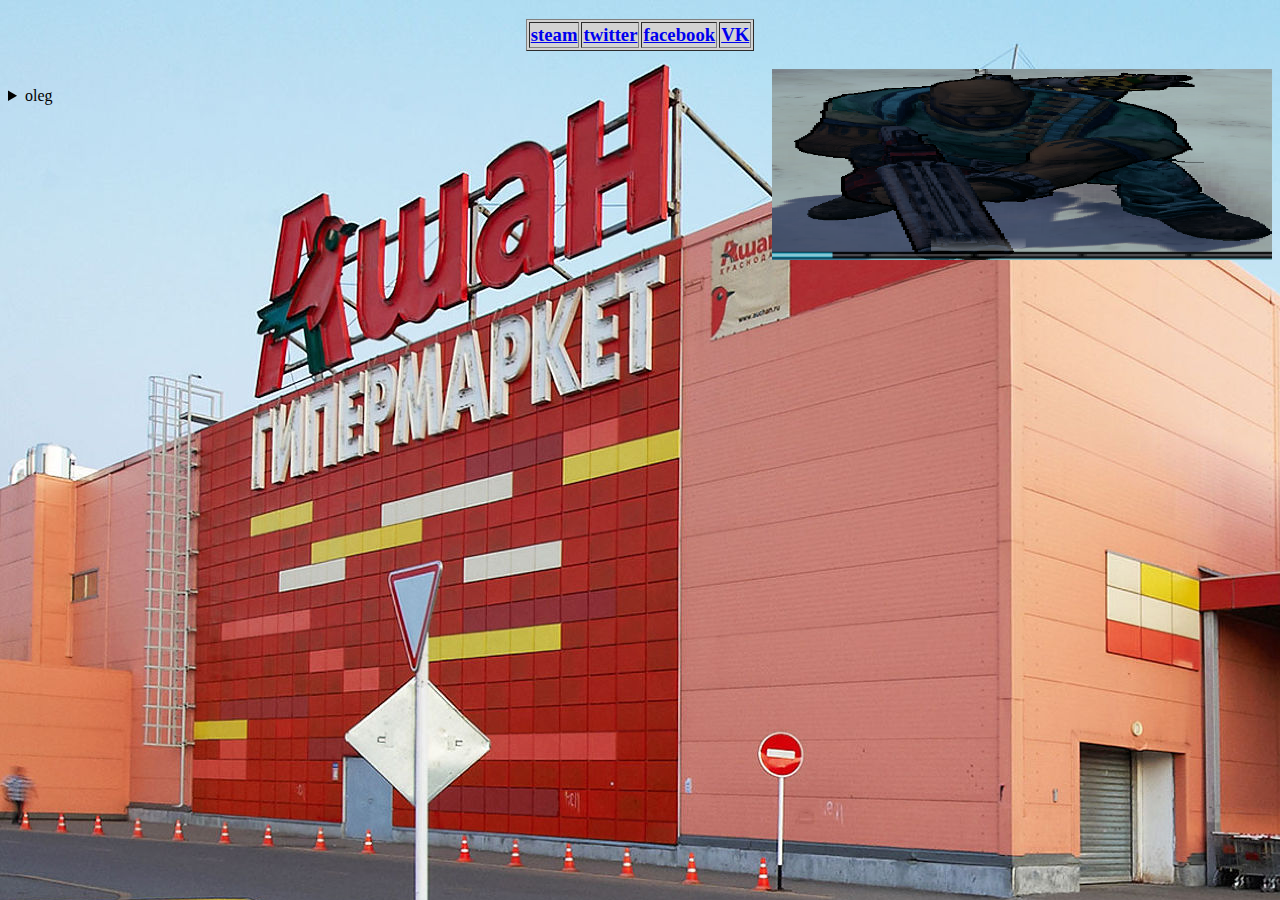
==== index.html @ e722ad3e "Update index.html" ====
<!DOCTYPE html>
<html>

<head>
<meta charset="UTF-8"/>
<title>glinium</title>
<link href="coc.css" rel="stylesheet" type="text/css"/>
</head>

<body background="gr.jpg">

<div align="center">
	<h3><table border="1" bgcolor="#D3D3D3">
	<tr>
	<td><a href="https://steamcommunity.com/id/pezdezh/">steam</a></td>
	<td><a href="https://twitter.com/piwa89962035">twitter</a></td>
	<td><a href="https://www.youtube.com/watch?v=dQw4w9WgXcQ">facebook</a></td>
	<td><a href="https://vk.com/pezdezh">VK</a></td>
	</tr>
	</table></h3>

<a href="https://www.youtube.com/watch?v=ggqNXShHyxc" border="0"><img src="gnomel`e.png" width="500" align="right"/></a>
<img src:"pido.jpg" id="lol"/>
</div>
<div align="left">
	<details>
	<summary>oleg</summary>
	lox
	<p><input type="button" value="yebatb olega po sheke"/></p>
	</details>
</div>
</body>

</html>
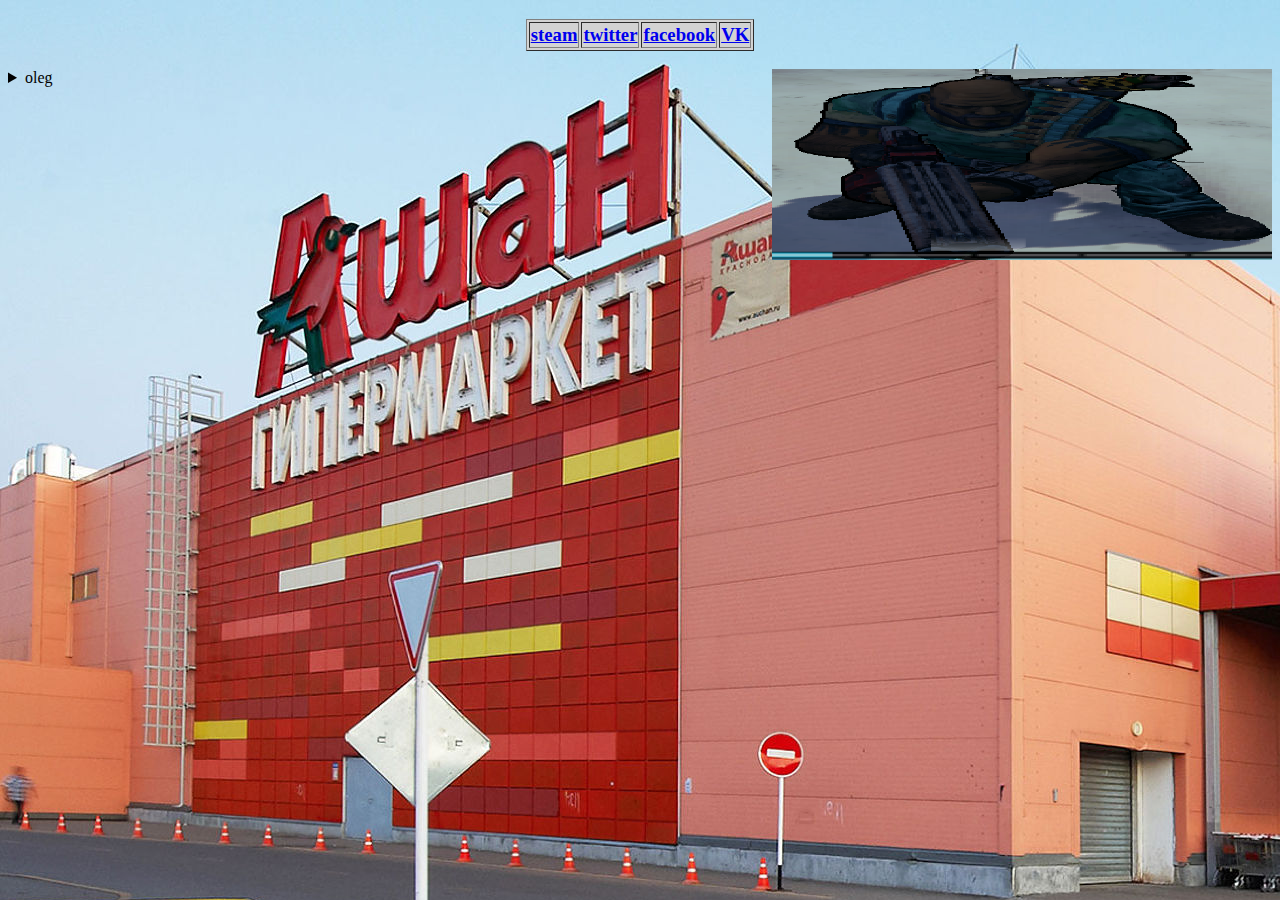
==== commit a54d143a: "Update index.html" ====
--- a/index.html
+++ b/index.html
@@ -20,7 +20,7 @@
 	</table></h3>
 
 <a href="https://www.youtube.com/watch?v=ggqNXShHyxc" border="0"><img src="gnomel`e.png" width="500" align="right"/></a>
-<img src:"pido.jpg" id="lol"/>
+<img src:"pido.jpg" id="lol" align="right"/>
 </div>
 <div align="left">
 	<details>
--- a/coc.css
+++ b/coc.css
@@ -0,0 +1,10 @@
+#lol{
+opacity:0;
+align:bottom-right;
+}
+#lol:hover{
+opacity:1;
+transformation:rotate(180deg);
+transformation:rotate(360deg);
+transition:2s all;
+}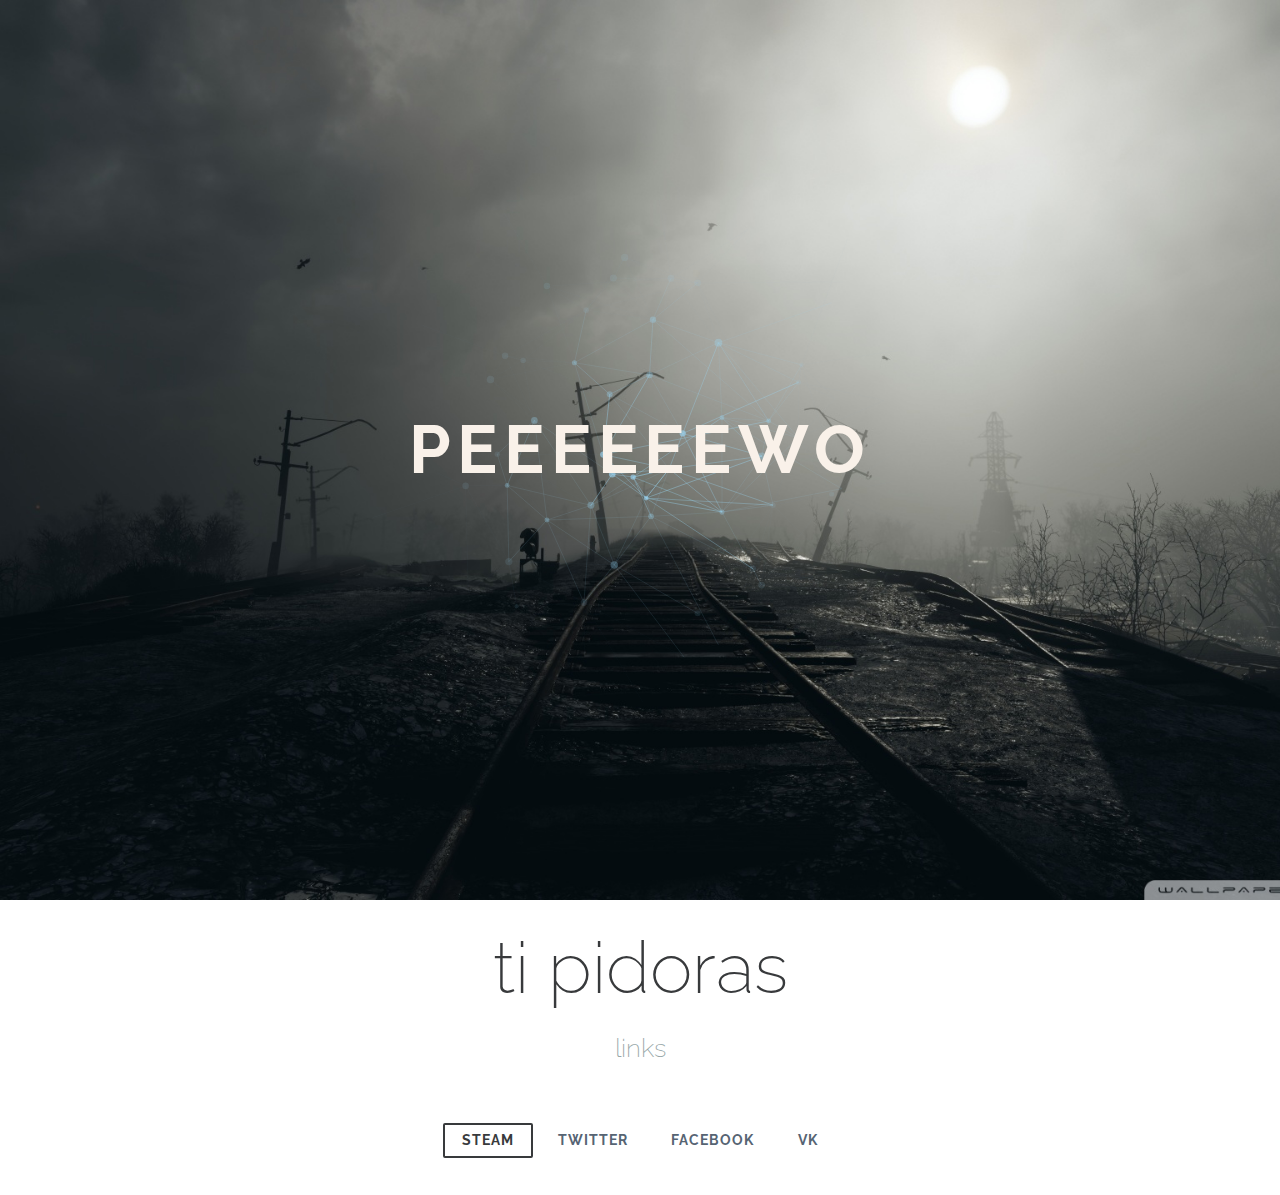
==== commit 9738399a: "Add files via upload" ====
--- a/index.html
+++ b/index.html
@@ -1,34 +1,39 @@
-<!DOCTYPE html>
-<html>
-
-<head>
-<meta charset="UTF-8"/>
-<title>glinium</title>
-<link href="coc.css" rel="stylesheet" type="text/css"/>
-</head>
-
-<body background="gr.jpg">
-
-<div align="center">
-	<h3><table border="1" bgcolor="#D3D3D3">
-	<tr>
-	<td><a href="https://steamcommunity.com/id/pezdezh/">steam</a></td>
-	<td><a href="https://twitter.com/piwa89962035">twitter</a></td>
-	<td><a href="https://www.youtube.com/watch?v=dQw4w9WgXcQ">facebook</a></td>
-	<td><a href="https://vk.com/pezdezh">VK</a></td>
-	</tr>
-	</table></h3>
-
-<a href="https://www.youtube.com/watch?v=ggqNXShHyxc" border="0"><img src="gnomel`e.png" width="500" align="right"/></a>
-<img src:"pido.jpg" id="lol" align="right"/>
-</div>
-<div align="left">
-	<details>
-	<summary>oleg</summary>
-	lox
-	<p><input type="button" value="yebatb olega po sheke"/></p>
-	</details>
-</div>
-</body>
-
-</html>
+<!DOCTYPE html>
+<html lang="en" class="no-js">
+	<head>
+<meta charset="UTF-8" />
+<title>glinium</title>
+<link rel="stylesheet" type="text/css" href="css/normalize.css" />
+<link rel="stylesheet" type="text/css" href="css/demo.css" />
+<link rel="stylesheet" type="text/css" href="css/component.css" />
+<link href='http://fonts.googleapis.com/css?family=Raleway:200,400,800' rel='stylesheet' type='text/css'>
+<script src="http://html5shiv.googlecode.com/svn/trunk/html5.js"></script>	
+	</head>
+	
+	<body>
+<div class="container demo-1">
+<div class="content">
+<div id="large-header" class="large-header">
+<canvas id="demo-canvas"></canvas>
+<h1 class="main-title">peeeeeewo</h1>
+</div>
+
+<div class="codrops-header">
+<h1>ti pidoras<span>links</span></h1>
+<nav class="codrops-demos">
+<a class="current-demo" href="https://steamcommunity.com/id/pezdezh/">steam</a>
+<a href="https://twitter.com/piwa89962035">twitter</a>
+<a href="https://www.youtube.com/watch?v=dQw4w9WgXcQ">facebook</a>
+<a href="https://vk.com/pezdezh">VK</a>
+</nav>
+</div>
+</div>
+			
+</div>
+<script src="js/TweenLite.min.js"></script>
+<script src="js/EasePack.min.js"></script>
+<script src="js/rAF.js"></script>
+<script src="js/demo-1.js"></script>
+<img href="gnom.png/>
+	</body>
+</html>--- a/css/demo.css
+++ b/css/demo.css
@@ -0,0 +1,195 @@
+@font-face {
+	font-weight: normal;
+	font-style: normal;
+	font-family: 'codropsicons';
+	src:url('../fonts/codropsicons/codropsicons.eot');
+	src:url('../fonts/codropsicons/codropsicons.eot?#iefix') format('embedded-opentype'),
+		url('../fonts/codropsicons/codropsicons.woff') format('woff'),
+		url('../fonts/codropsicons/codropsicons.ttf') format('truetype'),
+		url('../fonts/codropsicons/codropsicons.svg#codropsicons') format('svg');
+}
+
+*, *:after, *:before { -webkit-box-sizing: border-box; box-sizing: border-box; }
+.clearfix:before, .clearfix:after { content: ''; display: table; }
+.clearfix:after { clear: both; }
+
+body {
+	background: #fff;
+	color: #383a3c;
+	font-weight: 400;
+	font-size: 1em;
+	line-height: 1.25;
+	font-family: 'Raleway', Calibri, Arial, sans-serif;
+}
+
+a, button {
+	outline: none;
+}
+
+a {
+	color: #566473;
+	text-decoration: none;
+}
+
+a:hover, a:focus {
+	color: #34495e;
+}
+
+section {
+	padding: 1em;
+	text-align: center;
+}
+
+p.ref {
+	text-align: center;
+	padding: 2em 1em;
+}
+
+/* Header */
+.codrops-header {
+	margin: 0 auto;
+	padding: 2em;
+	text-align: center;
+	max-width: 900px;
+}
+
+.codrops-header h1 {
+	margin: 0;
+	font-size: 4.5em;
+	line-height: 1;
+	font-weight: 200;
+}
+
+.codrops-header h1 span {
+	display: block;
+	padding: 1em 0 1.5em;
+	font-size: 36%;
+	color: #95a5a6;
+	line-height: 1.4;
+}
+
+/* To Navigation Style */
+.codrops-top {
+	width: 100%;
+	text-transform: uppercase;
+	font-weight: 700;
+	font-size: 0.69em;
+	text-align: center;
+	padding: 3em 0;
+}
+
+.codrops-top a {
+	display: inline-block;
+	padding: 1.5em;
+	text-decoration: none;
+	letter-spacing: 1px;
+}
+
+.codrops-icon:before {
+	margin: 0 4px;
+	text-transform: none;
+	font-weight: normal;
+	font-style: normal;
+	font-variant: normal;
+	font-family: 'codropsicons';
+	line-height: 1;
+	speak: none;
+	-webkit-font-smoothing: antialiased;
+}
+
+.codrops-icon-drop:before {
+	content: "\e001";
+}
+
+.codrops-icon-prev:before {
+	content: "\e004";
+}
+
+/* Demo Buttons Style */
+.codrops-demos {
+	padding-top: 1em;
+	font-size: 0.8em;
+}
+
+.codrops-demos a {
+	display: inline-block;
+	margin: 0.35em 0.1em;
+	padding: 0.5em 1.2em;
+	outline: none;
+	text-decoration: none;
+	text-transform: uppercase;
+	letter-spacing: 1px;
+	font-weight: 700;
+	border-radius: 2px;
+	font-size: 110%;
+	border: 2px solid transparent;
+}
+
+.codrops-demos a:hover,
+.codrops-demos a.current-demo {
+	border-color: #383a3c;
+}
+
+.codrops-demos h3 {
+	margin: 0;
+	padding: 1em 0 0.5em 0;
+	font-size: 0.9em;
+	float: left;
+	min-width: 90px;
+	clear: left;
+}
+
+.codrops-demos div:not(:first-child) h3 {
+	padding-top: 2em;
+}
+
+.codrops-demos a:hover,
+.codrops-demos a.current-demo {
+	color: inherit;
+	border-color: initial;
+}
+
+/* Related demos */
+.related {
+	padding: 10em 0;
+}
+
+.related p {
+	font-size: 1.5em;
+}
+
+.related > a {
+	display: inline-block;
+	text-align: center;
+	margin: 20px 10px;
+	padding: 25px;
+	vertical-align: middle;
+}
+
+.related a img {
+	max-width: 100%;
+	opacity: 0.8;
+	border-radius: 10px;
+}
+
+.related a:hover img,
+.related a:active img {
+	opacity: 1;
+}
+
+.related a h3 {
+	margin: 0;
+	min-height: 63px;
+	padding: 0.5em 0 0.3em;
+	max-width: 300px;
+	text-align: center;
+	font-weight: 400;
+	font-size: 1em;
+}
+
+@media screen and (max-width: 40em) {
+
+	.codrops-header h1 {
+		font-size: 2.5em;
+	}
+}--- a/css/component.css
+++ b/css/component.css
@@ -0,0 +1,102 @@
+/* Header */
+.large-header {
+	position: relative;
+	width: 100%;
+	background: #333;
+	overflow: hidden;
+	background-size: cover;
+	background-position: center center;
+	z-index: 1;
+}
+
+.demo-1 .large-header {
+	background-image: url('../img/demo-1-bg.jpg');
+}
+
+.demo-2 .large-header {
+	background-image: url('../img/demo-2-bg.jpg');
+	background-position: center bottom;
+}
+
+.demo-3 .large-header {
+	background: #7f8c8d;
+}
+
+.demo-4 .large-header {
+	background: #f9f1e9;
+}
+
+.main-title {
+	position: absolute;
+	margin: 0;
+	padding: 0;
+	color: #f9f1e9;
+	text-align: center;
+	top: 50%;
+	left: 50%;
+	-webkit-transform: translate3d(-50%,-50%,0);
+	transform: translate3d(-50%,-50%,0);
+}
+
+.demo-1 .main-title, 
+.demo-3 .main-title {
+	text-transform: uppercase;
+	font-size: 4.2em;
+	letter-spacing: 0.1em;
+}
+
+.demo-2 .main-title {
+	font-family: 'Clicker Script', cursive;
+	font-weight: normal;
+	font-size: 8em;
+	padding-left: 10px;
+	text-shadow: 2px 2px 4px rgba(0,0,0,0.4);
+}
+
+.demo-2 .main-title::before {
+	content: '';
+	width: 20vw;
+	height: 20vw;
+	min-width: 3.5em;
+	min-height: 3.5em;
+	background: url(../img/deco.svg) no-repeat center center;
+	background-size: cover;
+	position: absolute;
+	top: 50%;
+	left: 50%;
+	border-radius: 50%;
+	z-index: -1;
+	-webkit-transform: translate3d(-50%,-50%,0);
+	transform: translate3d(-50%,-50%,0);
+}
+
+.demo-3 .main-title {
+	padding: 10px 40px;
+	border: 10px double #f9f1e9;
+	text-transform: uppercase;
+	font-family: Londrina Outline, sans-serif;
+}
+
+.demo-4 .main-title {
+	font-size: 6em;
+	font-weight: 300;
+	padding: 10px 30px;
+	text-transform: uppercase;
+	color: #222;
+}
+
+.main-title .thin {
+	font-weight: 200;
+}
+
+@media only screen and (max-width : 768px) {
+	.demo-1 .main-title, 
+	.demo-3 .main-title,
+	.demo-4 .main-title {
+		font-size: 3em;
+	}
+
+	.demo-2 .main-title {
+		font-size: 4em;
+	}
+}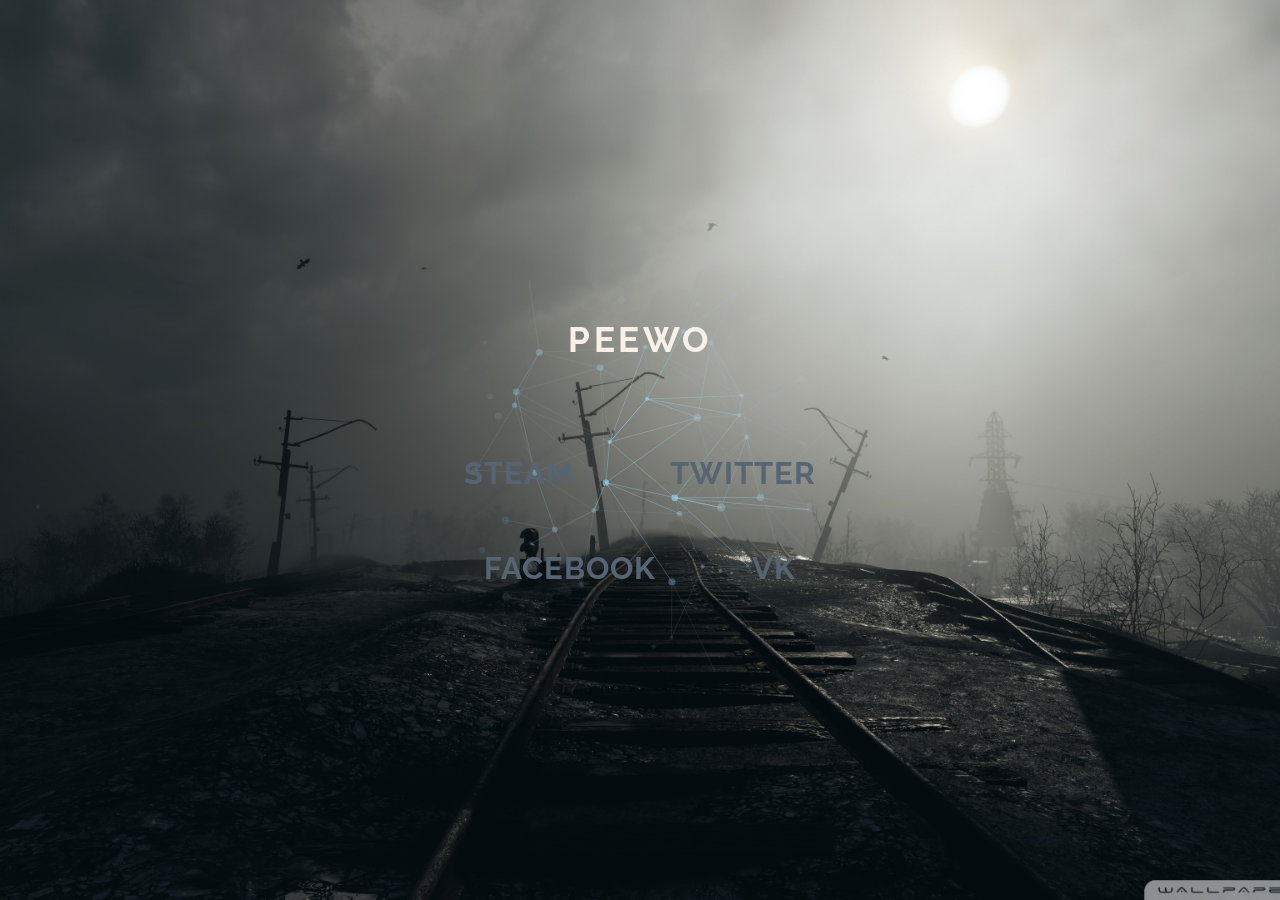
==== commit fced1e7a: "Add files via upload" ====
--- a/index.html
+++ b/index.html
@@ -15,21 +15,20 @@
 <div class="content">
 <div id="large-header" class="large-header">
 <canvas id="demo-canvas"></canvas>
-<h1 class="main-title">peeeeeewo</h1>
-</div>
 
-<div class="codrops-header">
-<h1>ti pidoras<span>links</span></h1>
-<nav class="codrops-demos">
-<a class="current-demo" href="https://steamcommunity.com/id/pezdezh/">steam</a>
+<h1 class="main-title">
+<p>peewo</p>
+<div class="codrops-demos">
+<a href="https://steamcommunity.com/id/pezdezh/">steam</a>
 <a href="https://twitter.com/piwa89962035">twitter</a>
 <a href="https://www.youtube.com/watch?v=dQw4w9WgXcQ">facebook</a>
 <a href="https://vk.com/pezdezh">VK</a>
-</nav>
 </div>
+</h1>
 </div>
-			
-</div>
+
+
+
 <script src="js/TweenLite.min.js"></script>
 <script src="js/EasePack.min.js"></script>
 <script src="js/rAF.js"></script>
--- a/css/demo.css
+++ b/css/demo.css
@@ -105,7 +105,7 @@
 	content: "\e004";
 }
 
-/* Demo Buttons Style */
+
 .codrops-demos {
 	padding-top: 1em;
 	font-size: 0.8em;
--- a/css/component.css
+++ b/css/component.css
@@ -13,19 +13,6 @@
 	background-image: url('../img/demo-1-bg.jpg');
 }
 
-.demo-2 .large-header {
-	background-image: url('../img/demo-2-bg.jpg');
-	background-position: center bottom;
-}
-
-.demo-3 .large-header {
-	background: #7f8c8d;
-}
-
-.demo-4 .large-header {
-	background: #f9f1e9;
-}
-
 .main-title {
 	position: absolute;
 	margin: 0;
@@ -36,53 +23,13 @@
 	left: 50%;
 	-webkit-transform: translate3d(-50%,-50%,0);
 	transform: translate3d(-50%,-50%,0);
+
 }
 
-.demo-1 .main-title, 
-.demo-3 .main-title {
+.demo-1 .main-title {
 	text-transform: uppercase;
-	font-size: 4.2em;
+	font-size: 2.2em;
 	letter-spacing: 0.1em;
-}
-
-.demo-2 .main-title {
-	font-family: 'Clicker Script', cursive;
-	font-weight: normal;
-	font-size: 8em;
-	padding-left: 10px;
-	text-shadow: 2px 2px 4px rgba(0,0,0,0.4);
-}
-
-.demo-2 .main-title::before {
-	content: '';
-	width: 20vw;
-	height: 20vw;
-	min-width: 3.5em;
-	min-height: 3.5em;
-	background: url(../img/deco.svg) no-repeat center center;
-	background-size: cover;
-	position: absolute;
-	top: 50%;
-	left: 50%;
-	border-radius: 50%;
-	z-index: -1;
-	-webkit-transform: translate3d(-50%,-50%,0);
-	transform: translate3d(-50%,-50%,0);
-}
-
-.demo-3 .main-title {
-	padding: 10px 40px;
-	border: 10px double #f9f1e9;
-	text-transform: uppercase;
-	font-family: Londrina Outline, sans-serif;
-}
-
-.demo-4 .main-title {
-	font-size: 6em;
-	font-weight: 300;
-	padding: 10px 30px;
-	text-transform: uppercase;
-	color: #222;
 }
 
 .main-title .thin {
@@ -90,13 +37,6 @@
 }
 
 @media only screen and (max-width : 768px) {
-	.demo-1 .main-title, 
-	.demo-3 .main-title,
-	.demo-4 .main-title {
+	.demo-1 .main-title{
 		font-size: 3em;
-	}
-
-	.demo-2 .main-title {
-		font-size: 4em;
-	}
-}+	}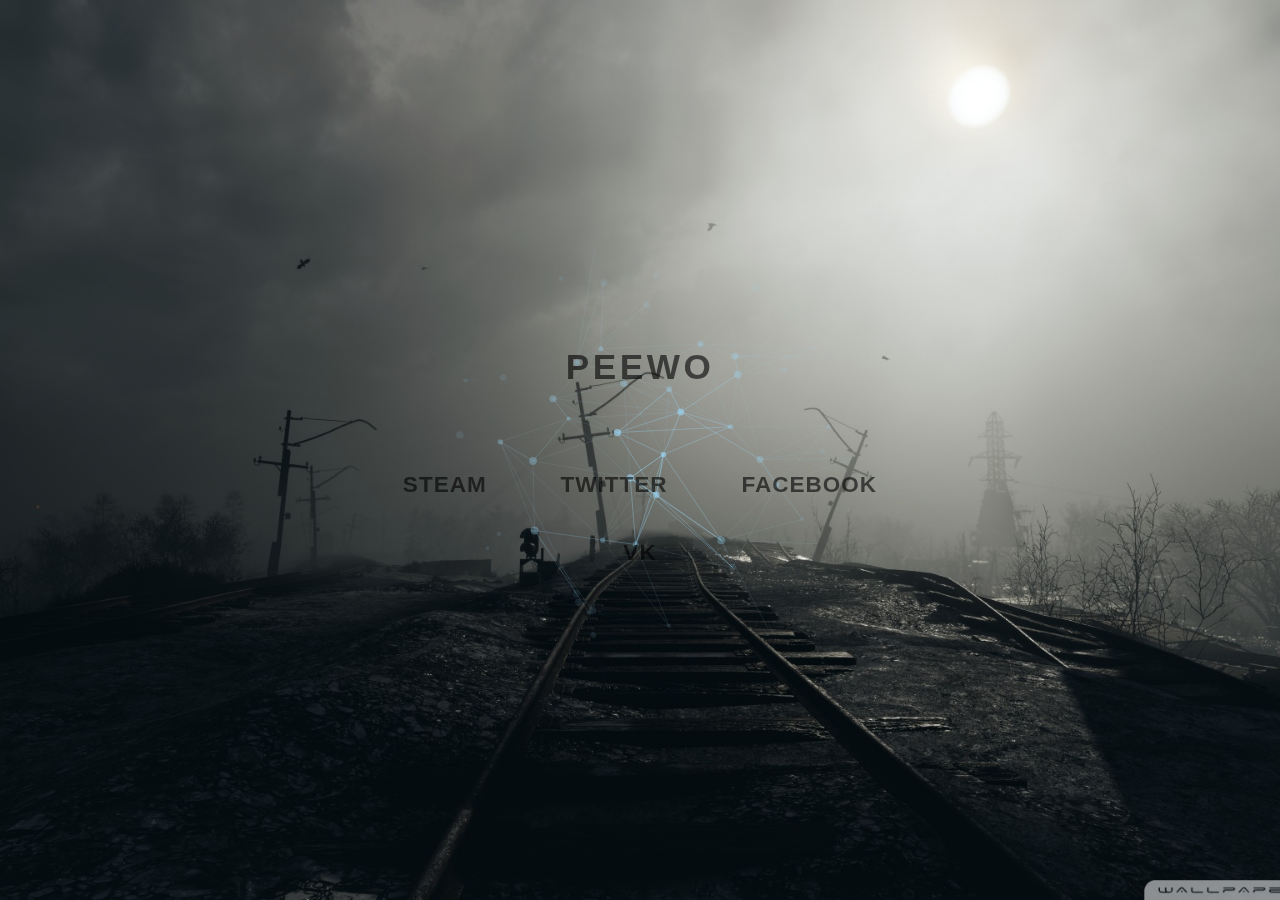
==== commit d327dba8: "Update index.html" ====
--- a/index.html
+++ b/index.html
@@ -6,16 +6,12 @@
 <link rel="stylesheet" type="text/css" href="css/normalize.css" />
 <link rel="stylesheet" type="text/css" href="css/demo.css" />
 <link rel="stylesheet" type="text/css" href="css/component.css" />
-<link href='http://fonts.googleapis.com/css?family=Raleway:200,400,800' rel='stylesheet' type='text/css'>
-<script src="http://html5shiv.googlecode.com/svn/trunk/html5.js"></script>	
 	</head>
 	
 	<body>
 <div class="container demo-1">
-<div class="content">
 <div id="large-header" class="large-header">
 <canvas id="demo-canvas"></canvas>
-
 <h1 class="main-title">
 <p>peewo</p>
 <div class="codrops-demos">
@@ -26,6 +22,7 @@
 </div>
 </h1>
 </div>
+</div>
 
 
 
@@ -35,4 +32,4 @@
 <script src="js/demo-1.js"></script>
 <img href="gnom.png/>
 	</body>
-</html>+</html>
--- a/css/demo.css
+++ b/css/demo.css
@@ -1,116 +1,14 @@
-@font-face {
-	font-weight: normal;
-	font-style: normal;
-	font-family: 'codropsicons';
-	src:url('../fonts/codropsicons/codropsicons.eot');
-	src:url('../fonts/codropsicons/codropsicons.eot?#iefix') format('embedded-opentype'),
-		url('../fonts/codropsicons/codropsicons.woff') format('woff'),
-		url('../fonts/codropsicons/codropsicons.ttf') format('truetype'),
-		url('../fonts/codropsicons/codropsicons.svg#codropsicons') format('svg');
-}
-
-*, *:after, *:before { -webkit-box-sizing: border-box; box-sizing: border-box; }
-.clearfix:before, .clearfix:after { content: ''; display: table; }
-.clearfix:after { clear: both; }
-
-body {
-	background: #fff;
-	color: #383a3c;
-	font-weight: 400;
-	font-size: 1em;
-	line-height: 1.25;
-	font-family: 'Raleway', Calibri, Arial, sans-serif;
-}
-
-a, button {
-	outline: none;
-}
-
 a {
-	color: #566473;
+	color: #000000;
 	text-decoration: none;
 }
-
 a:hover, a:focus {
-	color: #34495e;
+	color: #ffffff;
 }
-
-section {
-	padding: 1em;
-	text-align: center;
-}
-
-p.ref {
-	text-align: center;
-	padding: 2em 1em;
-}
-
-/* Header */
-.codrops-header {
-	margin: 0 auto;
-	padding: 2em;
-	text-align: center;
-	max-width: 900px;
-}
-
-.codrops-header h1 {
-	margin: 0;
-	font-size: 4.5em;
-	line-height: 1;
-	font-weight: 200;
-}
-
-.codrops-header h1 span {
-	display: block;
-	padding: 1em 0 1.5em;
-	font-size: 36%;
-	color: #95a5a6;
-	line-height: 1.4;
-}
-
-/* To Navigation Style */
-.codrops-top {
-	width: 100%;
-	text-transform: uppercase;
-	font-weight: 700;
-	font-size: 0.69em;
-	text-align: center;
-	padding: 3em 0;
-}
-
-.codrops-top a {
-	display: inline-block;
-	padding: 1.5em;
-	text-decoration: none;
-	letter-spacing: 1px;
-}
-
-.codrops-icon:before {
-	margin: 0 4px;
-	text-transform: none;
-	font-weight: normal;
-	font-style: normal;
-	font-variant: normal;
-	font-family: 'codropsicons';
-	line-height: 1;
-	speak: none;
-	-webkit-font-smoothing: antialiased;
-}
-
-.codrops-icon-drop:before {
-	content: "\e001";
-}
-
-.codrops-icon-prev:before {
-	content: "\e004";
-}
-
-
 .codrops-demos {
 	padding-top: 1em;
 	font-size: 0.8em;
 }
-
 .codrops-demos a {
 	display: inline-block;
 	margin: 0.35em 0.1em;
@@ -121,75 +19,10 @@
 	letter-spacing: 1px;
 	font-weight: 700;
 	border-radius: 2px;
-	font-size: 110%;
+	font-size: 80%;
 	border: 2px solid transparent;
 }
-
-.codrops-demos a:hover,
-.codrops-demos a.current-demo {
-	border-color: #383a3c;
+.codrops-demos a:hover{
+	color: white;
+	border-color: white;
 }
-
-.codrops-demos h3 {
-	margin: 0;
-	padding: 1em 0 0.5em 0;
-	font-size: 0.9em;
-	float: left;
-	min-width: 90px;
-	clear: left;
-}
-
-.codrops-demos div:not(:first-child) h3 {
-	padding-top: 2em;
-}
-
-.codrops-demos a:hover,
-.codrops-demos a.current-demo {
-	color: inherit;
-	border-color: initial;
-}
-
-/* Related demos */
-.related {
-	padding: 10em 0;
-}
-
-.related p {
-	font-size: 1.5em;
-}
-
-.related > a {
-	display: inline-block;
-	text-align: center;
-	margin: 20px 10px;
-	padding: 25px;
-	vertical-align: middle;
-}
-
-.related a img {
-	max-width: 100%;
-	opacity: 0.8;
-	border-radius: 10px;
-}
-
-.related a:hover img,
-.related a:active img {
-	opacity: 1;
-}
-
-.related a h3 {
-	margin: 0;
-	min-height: 63px;
-	padding: 0.5em 0 0.3em;
-	max-width: 300px;
-	text-align: center;
-	font-weight: 400;
-	font-size: 1em;
-}
-
-@media screen and (max-width: 40em) {
-
-	.codrops-header h1 {
-		font-size: 2.5em;
-	}
-}--- a/css/component.css
+++ b/css/component.css
@@ -1,4 +1,6 @@
-/* Header */
+.demo-1 .large-header {
+	background-image: url('../img/metro.jpg');
+}
 .large-header {
 	position: relative;
 	width: 100%;
@@ -8,21 +10,17 @@
 	background-position: center center;
 	z-index: 1;
 }
-
-.demo-1 .large-header {
-	background-image: url('../img/demo-1-bg.jpg');
-}
-
 .main-title {
 	position: absolute;
 	margin: 0;
 	padding: 0;
-	color: #f9f1e9;
+	color: #000000;
 	text-align: center;
 	top: 50%;
 	left: 50%;
 	-webkit-transform: translate3d(-50%,-50%,0);
 	transform: translate3d(-50%,-50%,0);
+	opacity:0.6;
 
 }
 
@@ -32,11 +30,3 @@
 	letter-spacing: 0.1em;
 }
 
-.main-title .thin {
-	font-weight: 200;
-}
-
-@media only screen and (max-width : 768px) {
-	.demo-1 .main-title{
-		font-size: 3em;
-	}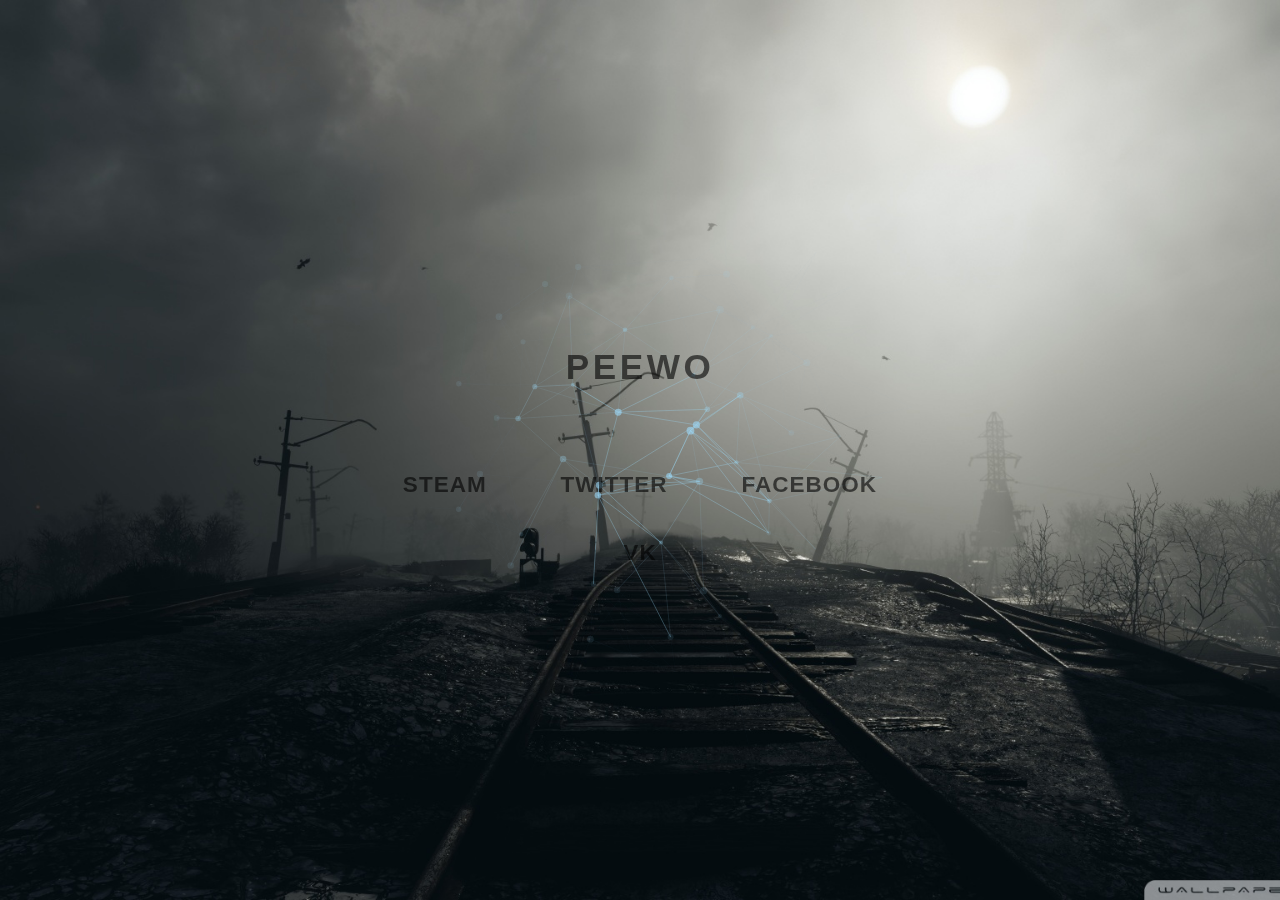
==== commit 28849874: "Update index.html" ====
--- a/index.html
+++ b/index.html
@@ -24,12 +24,9 @@
 </div>
 </div>
 
-
-
 <script src="js/TweenLite.min.js"></script>
 <script src="js/EasePack.min.js"></script>
 <script src="js/rAF.js"></script>
 <script src="js/demo-1.js"></script>
-<img href="gnom.png/>
 	</body>
 </html>
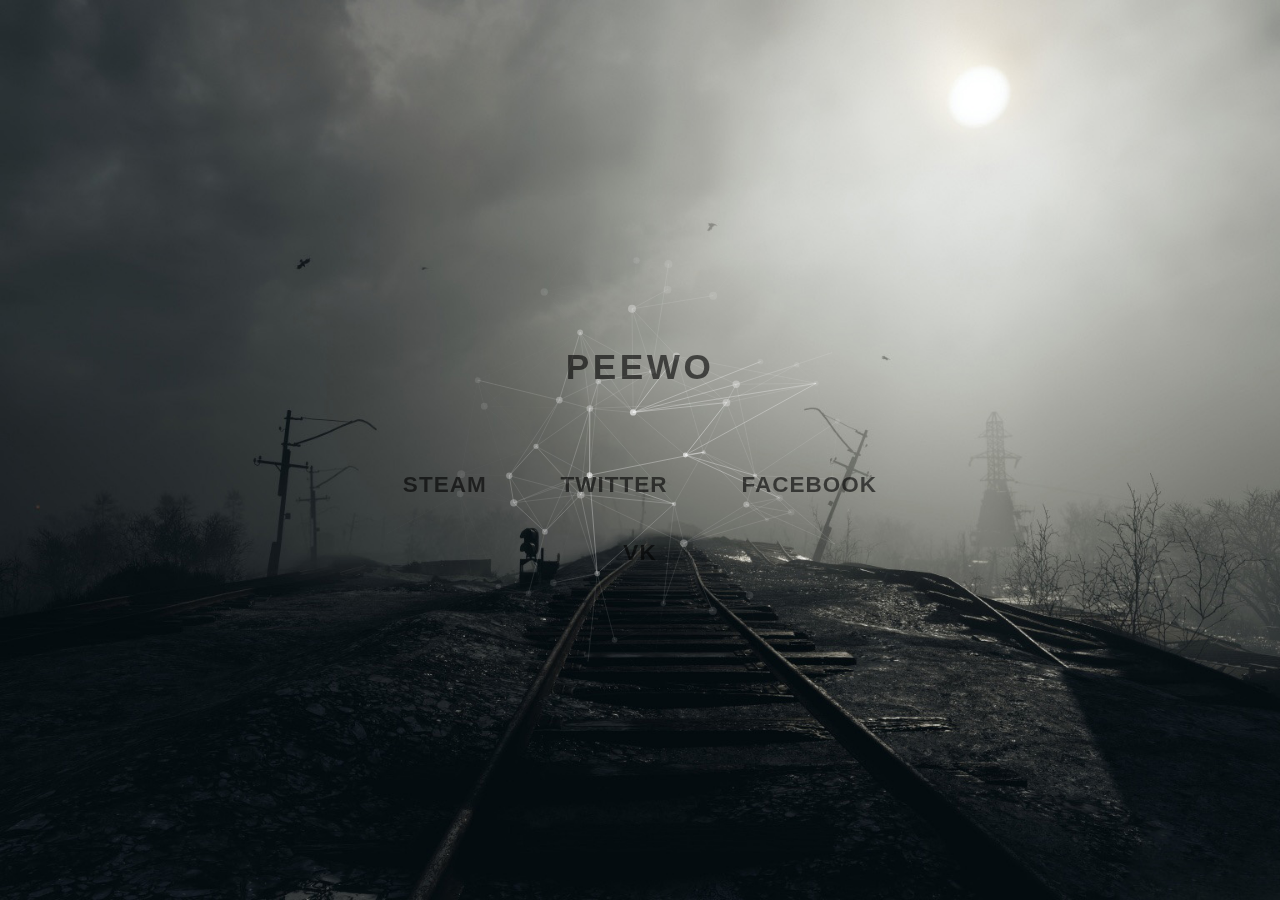
==== commit ac5ecce6: "Update index.html" ====
--- a/index.html
+++ b/index.html
@@ -16,7 +16,7 @@
 <p>peewo</p>
 <div class="codrops-demos">
 <a href="https://steamcommunity.com/id/pezdezh/">steam</a>
-<a href="https://twitter.com/piwa89962035">twitter</a>
+<a href="https://twitter.com/piwa49">twitter</a>
 <a href="https://www.youtube.com/watch?v=dQw4w9WgXcQ">facebook</a>
 <a href="https://vk.com/pezdezh">VK</a>
 </div>
